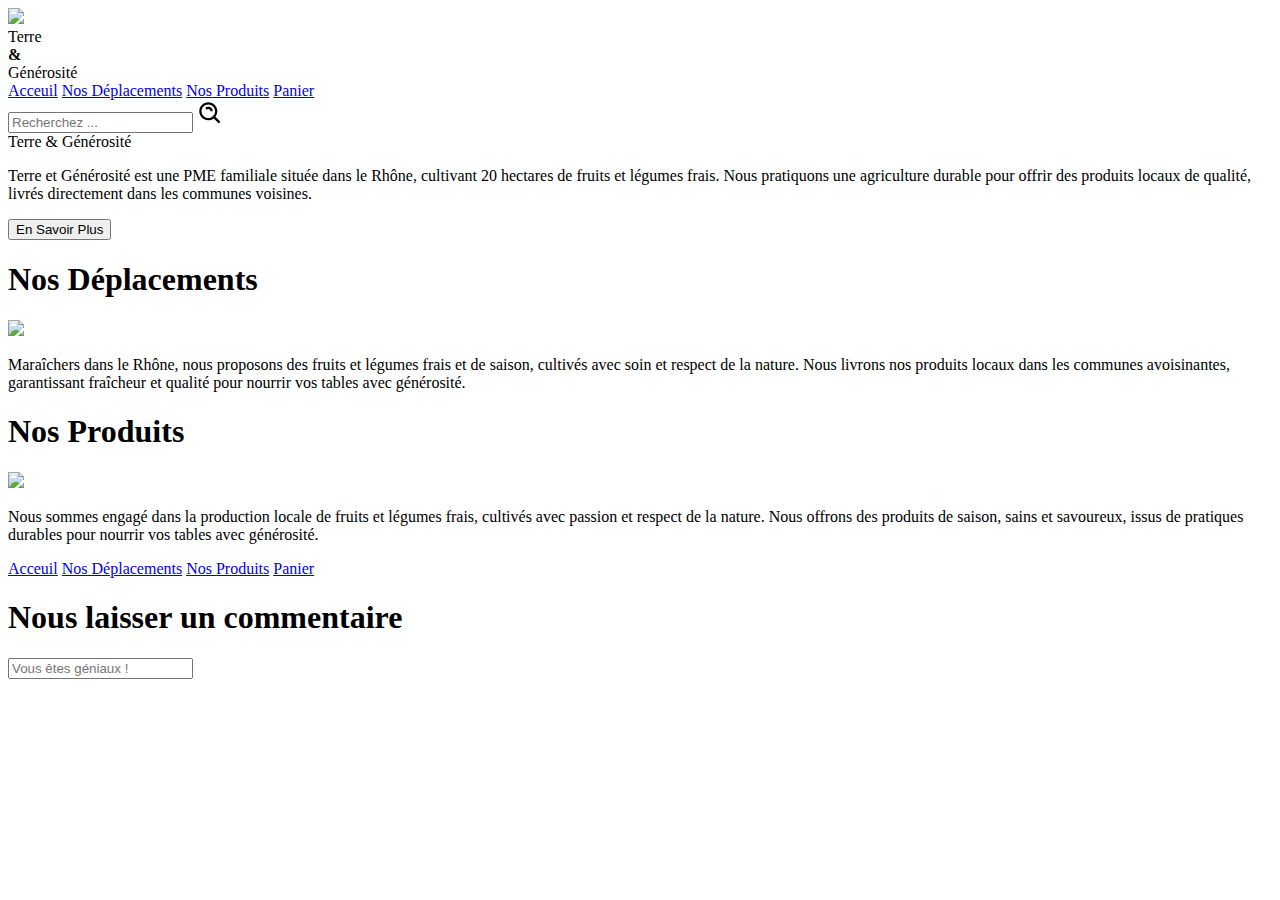
==== Index.html @ 2baab765 "Rendu-Final" ====
<!DOCTYPE html>
<html lang="en">
<head>
    <meta charset="UTF-8">
    <meta name="viewport" content="width=device-width, initial-scale=1.0">
    <link rel="stylesheet" href="C:\Users\jbrai\Desktop\Port Folio\Site Web Terre et Générosité\Site-web\CSS\acceuil.css">
    <link rel="preconnect" href="https://fonts.googleapis.com">
<link rel="preconnect" href="https://fonts.gstatic.com" crossorigin>
<link href="https://fonts.googleapis.com/css2?family=Poppins:ital,wght@0,100;0,200;0,300;0,400;0,500;0,600;0,700;0,800;0,900;1,100;1,200;1,300;1,400;1,500;1,600;1,700;1,800;1,900&display=swap" rel="stylesheet">
    <title>Acceuil - Terre & Générosité</title>
</head>
<div class="Arrière-Plan">
    <header>
        <div class="Header-Left">
            <img src="C:\Users\jbrai\Desktop\Port Folio\Site Web Terre et Générosité\Site-web\Images\logo.png" id="Logo-Header">
            <div>Terre<br><strong> & </strong><br>Générosité</div>
        </div>
        <div class="Header-Middle">
            <a href="Index.html">Acceuil</a>
            <a href="Nos Déplacements.html">Nos Déplacements</a>
            <a href="Nos Produits.html">Nos Produits</a>
            <a href="Panier.html">Panier</a>
        </div>
        <div class="Header-Right">
            <input type="text" placeholder="Recherchez ..." id="Barre-De-Recherche">
            <a href="#">
                <img src="[data-uri]"/>
            </a>
        </div>
    </header>
<body>
    <div class="Body">
        <div class="Top-Body-1">
            Terre & Générosité
        </div>
        <p>
            Terre et Générosité est une PME familiale située dans le Rhône, cultivant 20 hectares de fruits et légumes frais. Nous pratiquons une agriculture durable pour offrir des produits locaux de qualité, livrés directement dans les communes voisines.
        </p>
        <div>
            <a href="C:\Users\jbrai\Desktop\Port Folio\Site Web Terre et Générosité\Site-web\Nos Produits.html">
            <button class="Boutton">
                En Savoir Plus
            </button>
            </a>
        </div>
    </div>
</div>
<div class="Middle-Body">
    <div class="Middle-Left-Body">
        <h1>
            Nos Déplacements
        </h1>
        <img src="C:\Users\jbrai\Desktop\Port Folio\Site Web Terre et Générosité\Site-web\Images\marché.jpg" class="Img-1">
        <p>Maraîchers dans le Rhône, nous proposons des fruits et légumes frais et de saison, cultivés avec soin et respect de la nature. Nous livrons nos produits locaux dans les communes avoisinantes, garantissant fraîcheur et qualité pour nourrir vos tables avec générosité.
        </p>
    </div>
    <div class="Middle-Right-Body">
        <h1>
            Nos Produits
        </h1>
        <img src="C:\Users\jbrai\Desktop\Port Folio\Site Web Terre et Générosité\Site-web\Images\Nos Produits.jpg" class="Img-1">
        <p>            Nous sommes engagé dans la production locale de fruits et légumes frais, cultivés avec passion et respect de la nature. Nous offrons des produits de saison, sains et savoureux, issus de pratiques durables pour nourrir vos tables avec générosité.
        </p>
    </div>
</div>
</body>
<footer>
    <div class="Footer">
        <div class="Footer-Left">
            <a href="Index.html">Acceuil</a>
            <a href="Nos Déplacements.html">Nos Déplacements</a>
            <a href="Nos Produits.html">Nos Produits</a>
            <a href="Panier.html">Panier</a>

        </div>
        <div class="Footer-Middle">
            <h1>Nous laisser un commentaire</h1>
            <input type="text" placeholder="Vous êtes géniaux !">
        </div>
    </div>
</footer>


</html>
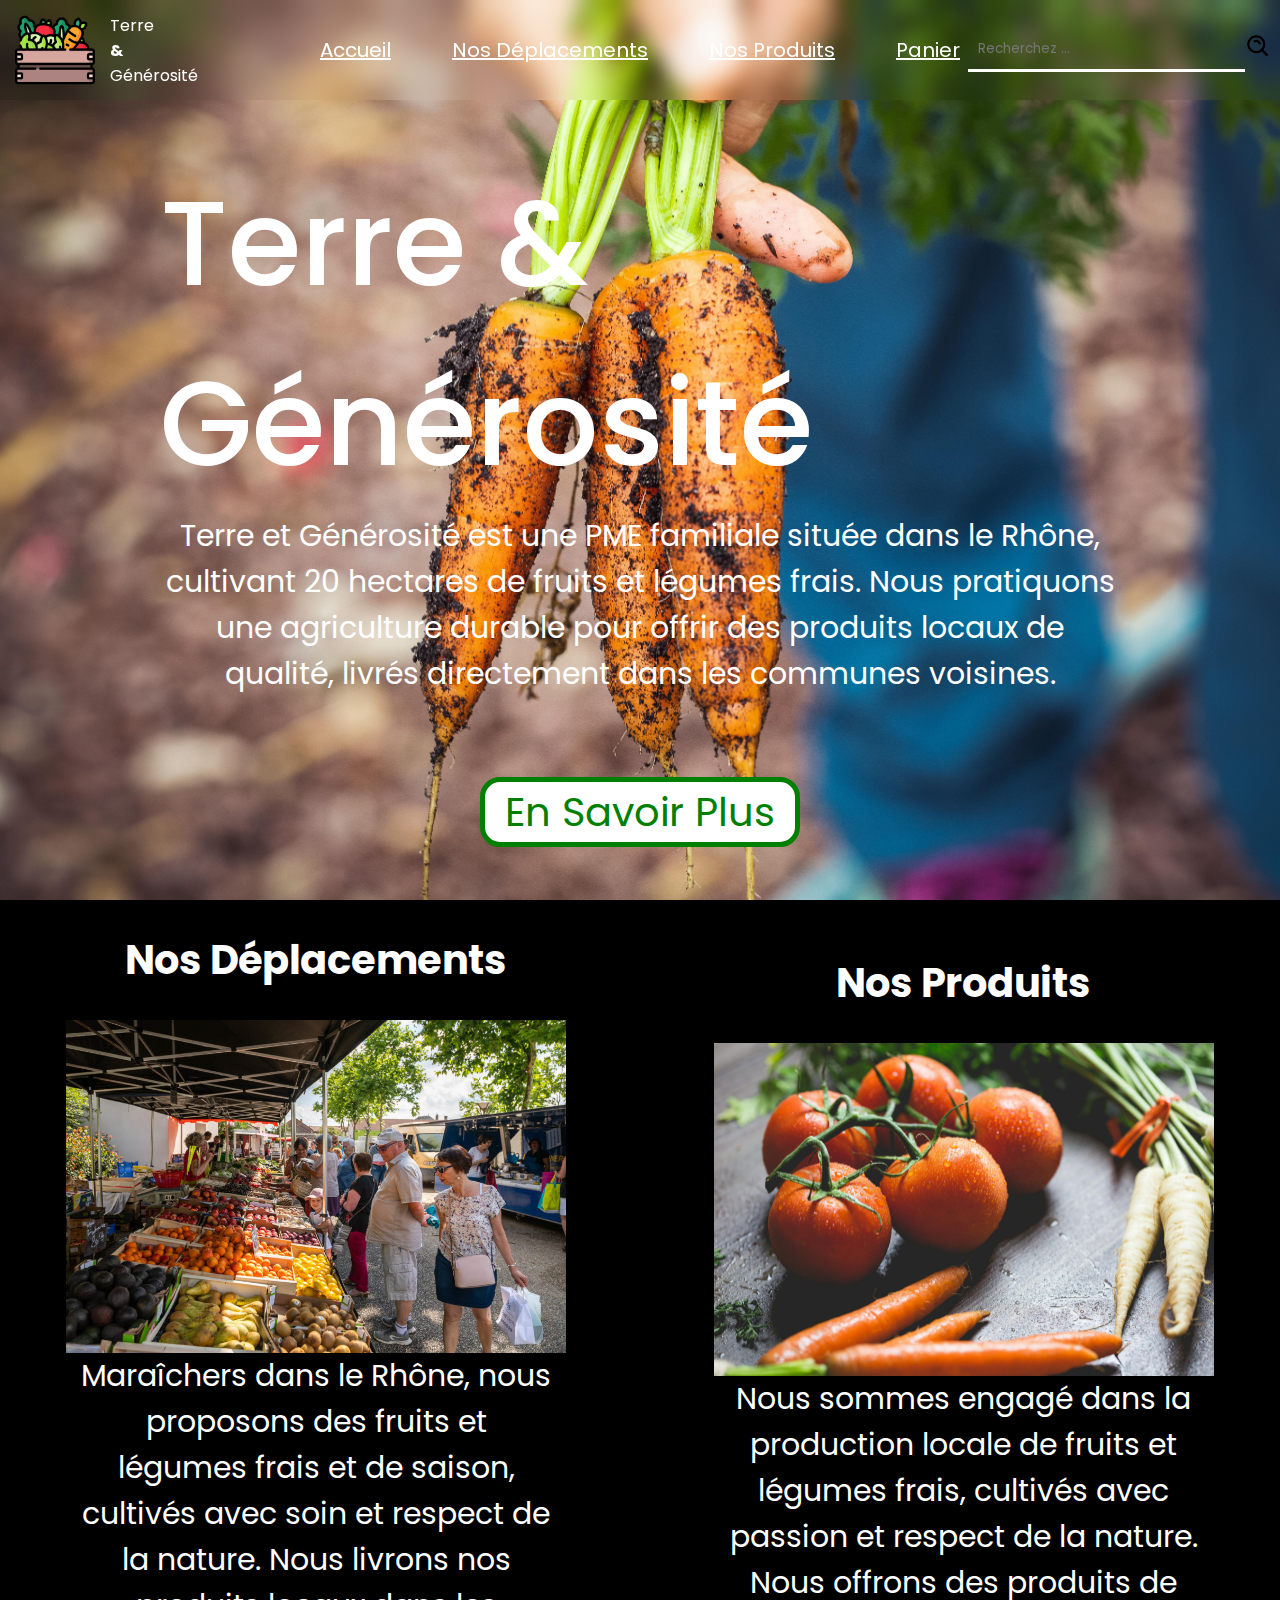
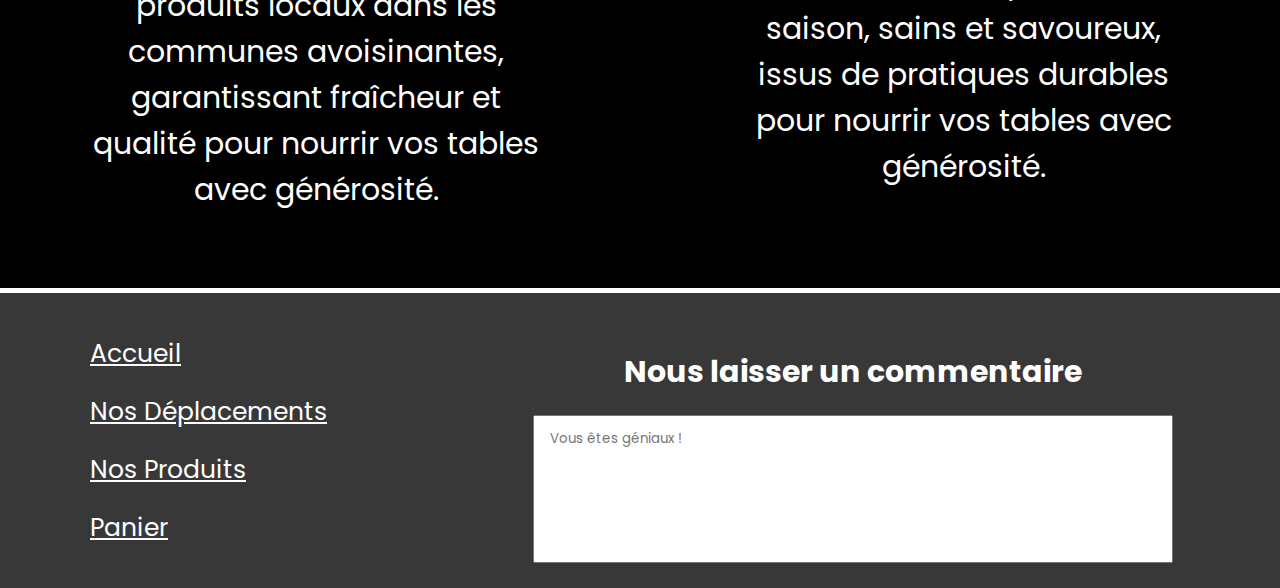
==== commit 8ebc9b4c: "Final" ====
--- a/Index.html
+++ b/Index.html
@@ -3,20 +3,20 @@
 <head>
     <meta charset="UTF-8">
     <meta name="viewport" content="width=device-width, initial-scale=1.0">
-    <link rel="stylesheet" href="C:\Users\jbrai\Desktop\Port Folio\Site Web Terre et Générosité\Site-web\CSS\acceuil.css">
+    <link rel="stylesheet" href="CSS\acceuil.css">
     <link rel="preconnect" href="https://fonts.googleapis.com">
 <link rel="preconnect" href="https://fonts.gstatic.com" crossorigin>
 <link href="https://fonts.googleapis.com/css2?family=Poppins:ital,wght@0,100;0,200;0,300;0,400;0,500;0,600;0,700;0,800;0,900;1,100;1,200;1,300;1,400;1,500;1,600;1,700;1,800;1,900&display=swap" rel="stylesheet">
-    <title>Acceuil - Terre & Générosité</title>
+    <title>Accueil - Terre & Générosité</title>
 </head>
 <div class="Arrière-Plan">
     <header>
         <div class="Header-Left">
-            <img src="C:\Users\jbrai\Desktop\Port Folio\Site Web Terre et Générosité\Site-web\Images\logo.png" id="Logo-Header">
+            <img src="Images\logo.png" id="Logo-Header">
             <div>Terre<br><strong> & </strong><br>Générosité</div>
         </div>
         <div class="Header-Middle">
-            <a href="Index.html">Acceuil</a>
+            <a href="Index.html">Accueil</a>
             <a href="Nos Déplacements.html">Nos Déplacements</a>
             <a href="Nos Produits.html">Nos Produits</a>
             <a href="Panier.html">Panier</a>
@@ -37,7 +37,7 @@
             Terre et Générosité est une PME familiale située dans le Rhône, cultivant 20 hectares de fruits et légumes frais. Nous pratiquons une agriculture durable pour offrir des produits locaux de qualité, livrés directement dans les communes voisines.
         </p>
         <div>
-            <a href="C:\Users\jbrai\Desktop\Port Folio\Site Web Terre et Générosité\Site-web\Nos Produits.html">
+            <a href="Site-web\Nos Produits.html">
             <button class="Boutton">
                 En Savoir Plus
             </button>
@@ -50,7 +50,7 @@
         <h1>
             Nos Déplacements
         </h1>
-        <img src="C:\Users\jbrai\Desktop\Port Folio\Site Web Terre et Générosité\Site-web\Images\marché.jpg" class="Img-1">
+        <img src="Images\marché.jpg" class="Img-1">
         <p>Maraîchers dans le Rhône, nous proposons des fruits et légumes frais et de saison, cultivés avec soin et respect de la nature. Nous livrons nos produits locaux dans les communes avoisinantes, garantissant fraîcheur et qualité pour nourrir vos tables avec générosité.
         </p>
     </div>
@@ -58,8 +58,9 @@
         <h1>
             Nos Produits
         </h1>
-        <img src="C:\Users\jbrai\Desktop\Port Folio\Site Web Terre et Générosité\Site-web\Images\Nos Produits.jpg" class="Img-1">
-        <p>            Nous sommes engagé dans la production locale de fruits et légumes frais, cultivés avec passion et respect de la nature. Nous offrons des produits de saison, sains et savoureux, issus de pratiques durables pour nourrir vos tables avec générosité.
+        <img src="Images\Nos Produits.jpg" class="Img-1">
+        <p> 
+           Nous sommes engagé dans la production locale de fruits et légumes frais, cultivés avec passion et respect de la nature. Nous offrons des produits de saison, sains et savoureux, issus de pratiques durables pour nourrir vos tables avec générosité.
         </p>
     </div>
 </div>
@@ -67,7 +68,7 @@
 <footer>
     <div class="Footer">
         <div class="Footer-Left">
-            <a href="Index.html">Acceuil</a>
+            <a href="Index.html">Accueil</a>
             <a href="Nos Déplacements.html">Nos Déplacements</a>
             <a href="Nos Produits.html">Nos Produits</a>
             <a href="Panier.html">Panier</a>
